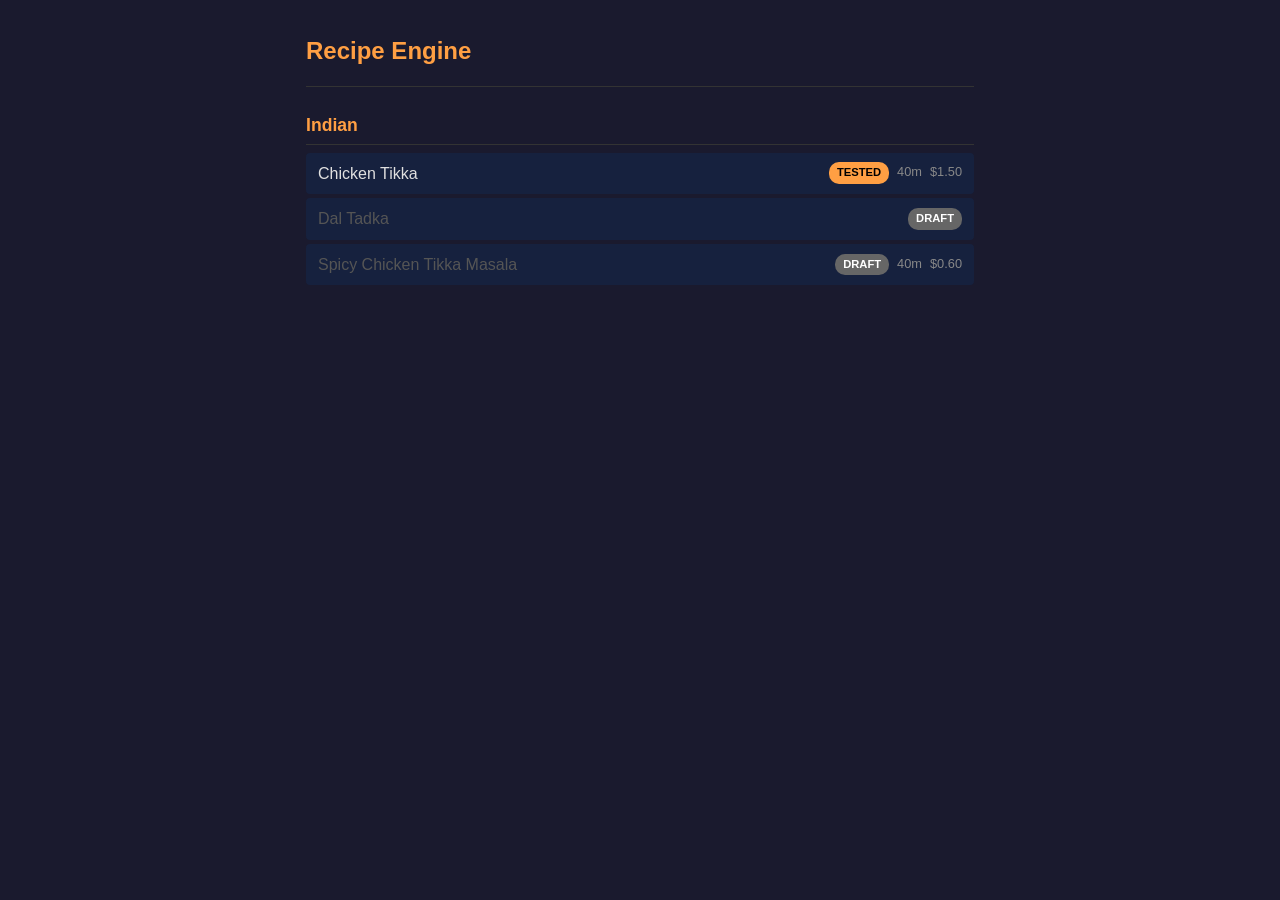
==== docs/index.html @ 2661ddcd "feat: generate initial HTML site with recipe pages Move markdown from docs/ to docs/recipes/, genera" ====
<!DOCTYPE html>
<html lang="en">
<head>
  <meta charset="UTF-8">
  <meta name="viewport" content="width=device-width, initial-scale=1">
  <title>Recipe Engine</title>
  <link rel="stylesheet" href="style.css">
</head>
<body>
  <div class="site-header">
    <h1>Recipe Engine</h1>
  </div>

  
  <div class="cuisine-group">
    <h2>Indian</h2>
    
    <div class="recipe-row">
      <a href="recipes/chicken-tikka.html">Chicken Tikka</a>
      <div class="recipe-meta">
        <span class="badge badge-tested">tested</span>
        
        <span>40m</span>
        
        
        <span>$1.50</span>
        
      </div>
    </div>
    
    <div class="recipe-row draft">
      <a href="recipes/dal-tadka.html">Dal Tadka</a>
      <div class="recipe-meta">
        <span class="badge badge-draft">draft</span>
        
        
      </div>
    </div>
    
    <div class="recipe-row draft">
      <a href="recipes/spicy-chicken-tikka-masala.html">Spicy Chicken Tikka Masala</a>
      <div class="recipe-meta">
        <span class="badge badge-draft">draft</span>
        
        <span>40m</span>
        
        
        <span>$0.60</span>
        
      </div>
    </div>
    
  </div>
  
</body>
</html>
---- docs/style.css ----
/* Recipe Engine — Dark theme, mobile-first */

:root {
  --bg: #1a1a2e;
  --bg-card: #16213e;
  --bg-hover: #0f3460;
  --text: #e0e0e0;
  --text-muted: #888;
  --text-dim: #555;
  --accent: #ff9f43;
  --green: #2ecc71;
  --orange: #ff9f43;
  --gray: #666;
  --border: #333;
}

* {
  margin: 0;
  padding: 0;
  box-sizing: border-box;
}

body {
  font-family: -apple-system, BlinkMacSystemFont, "Segoe UI", Roboto, Helvetica, Arial, sans-serif;
  background: var(--bg);
  color: var(--text);
  line-height: 1.6;
  padding: 16px;
  max-width: 700px;
  margin: 0 auto;
}

a {
  color: var(--accent);
  text-decoration: none;
}

a:hover {
  text-decoration: underline;
}

/* Header */
.site-header {
  padding: 16px 0;
  border-bottom: 1px solid var(--border);
  margin-bottom: 24px;
}

.site-header h1 {
  color: var(--accent);
  font-size: 1.5rem;
}

/* Cuisine group */
.cuisine-group {
  margin-bottom: 24px;
}

.cuisine-group h2 {
  color: var(--accent);
  font-size: 1.1rem;
  margin-bottom: 8px;
  padding-bottom: 4px;
  border-bottom: 1px solid var(--border);
}

/* Recipe list row */
.recipe-row {
  display: flex;
  justify-content: space-between;
  align-items: center;
  padding: 8px 12px;
  background: var(--bg-card);
  border-radius: 4px;
  margin-bottom: 4px;
}

.recipe-row:hover {
  background: var(--bg-hover);
}

.recipe-row a {
  color: var(--text);
  flex: 1;
}

.recipe-row.draft a {
  color: var(--text-dim);
}

.recipe-meta {
  display: flex;
  gap: 8px;
  font-size: 0.8rem;
  color: var(--text-muted);
  flex-shrink: 0;
}

/* Status badges */
.badge {
  display: inline-block;
  padding: 2px 8px;
  border-radius: 10px;
  font-size: 0.7rem;
  font-weight: bold;
  text-transform: uppercase;
}

.badge-staple {
  background: var(--green);
  color: #000;
}

.badge-tested {
  background: var(--orange);
  color: #000;
}

.badge-draft {
  background: var(--gray);
  color: #fff;
}

/* Recipe detail page */
.back-link {
  display: inline-block;
  margin-bottom: 16px;
  font-size: 0.9rem;
}

.recipe-title {
  color: var(--accent);
  font-size: 1.5rem;
  margin-bottom: 12px;
}

.recipe-badges {
  display: flex;
  flex-wrap: wrap;
  gap: 6px;
  margin-bottom: 16px;
}

.meta-badge {
  display: inline-block;
  padding: 2px 8px;
  border-radius: 10px;
  font-size: 0.75rem;
  background: var(--border);
}

/* Sections */
.section {
  margin-bottom: 24px;
}

.section h2 {
  color: var(--accent);
  font-size: 1rem;
  margin-bottom: 8px;
  text-transform: uppercase;
  letter-spacing: 0.05em;
}

/* Checkable ingredients */
.ingredient {
  display: flex;
  align-items: center;
  padding: 6px 0;
  cursor: pointer;
  user-select: none;
}

.ingredient input[type="checkbox"] {
  margin-right: 10px;
  accent-color: var(--accent);
  width: 18px;
  height: 18px;
  flex-shrink: 0;
}

.ingredient.checked label {
  text-decoration: line-through;
  color: var(--text-muted);
}

.ingredient label {
  cursor: pointer;
  font-size: 1rem;
}

/* Steps */
.steps {
  padding-left: 24px;
}

.steps li {
  margin-bottom: 8px;
  line-height: 1.5;
}

/* Storage */
.storage-info p {
  margin-bottom: 4px;
}

/* Notes */
.notes {
  background: var(--bg-card);
  padding: 12px;
  border-radius: 4px;
  border-left: 3px solid var(--accent);
  line-height: 1.5;
}
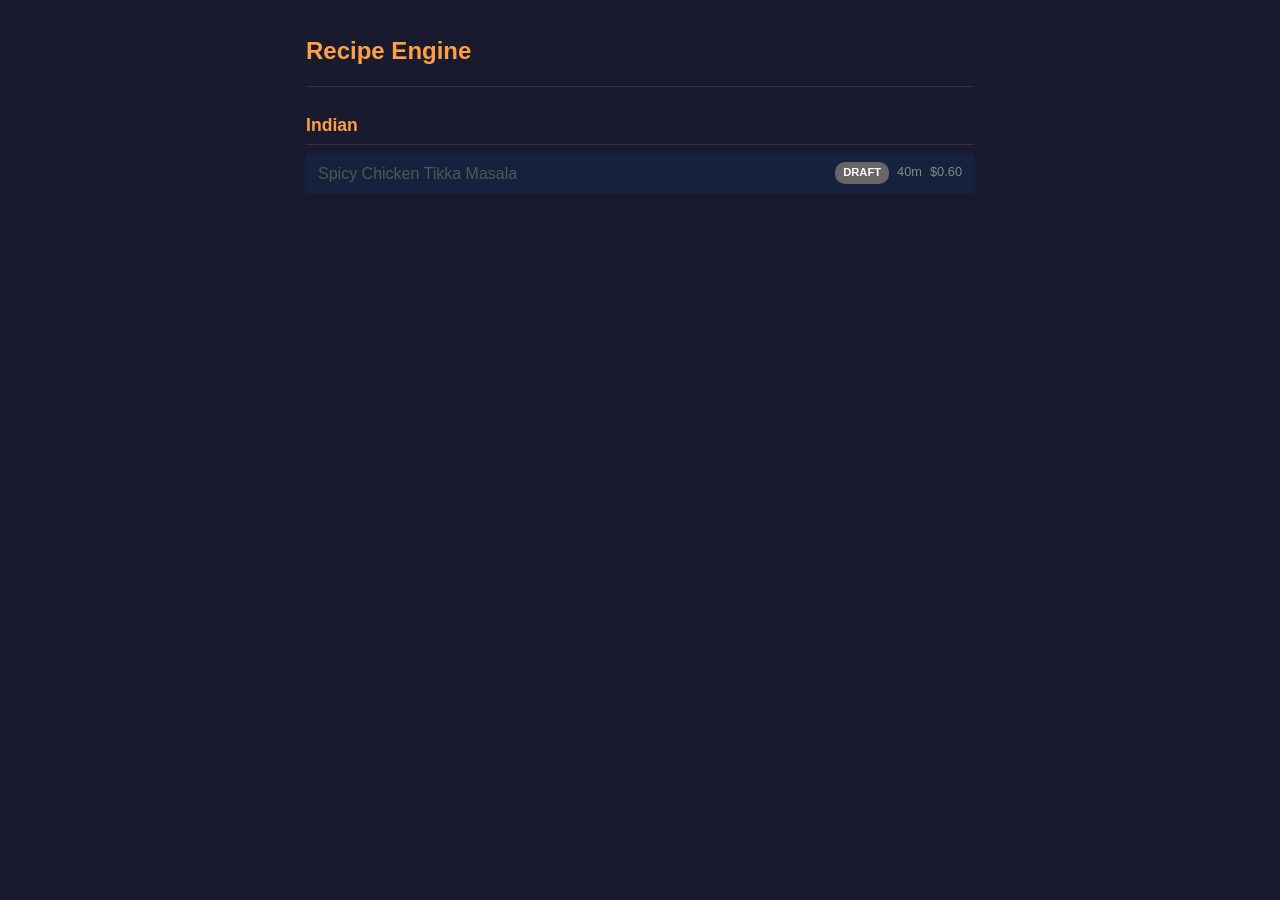
==== commit 54f5d246: "Update tikka masala with frozen spinach, remove sample recipes - Add Great Value frozen spinach (250" ====
--- a/docs/index.html
+++ b/docs/index.html
@@ -14,28 +14,6 @@
   
   <div class="cuisine-group">
     <h2>Indian</h2>
-    
-    <div class="recipe-row">
-      <a href="recipes/chicken-tikka.html">Chicken Tikka</a>
-      <div class="recipe-meta">
-        <span class="badge badge-tested">tested</span>
-        
-        <span>40m</span>
-        
-        
-        <span>$1.50</span>
-        
-      </div>
-    </div>
-    
-    <div class="recipe-row draft">
-      <a href="recipes/dal-tadka.html">Dal Tadka</a>
-      <div class="recipe-meta">
-        <span class="badge badge-draft">draft</span>
-        
-        
-      </div>
-    </div>
     
     <div class="recipe-row draft">
       <a href="recipes/spicy-chicken-tikka-masala.html">Spicy Chicken Tikka Masala</a>
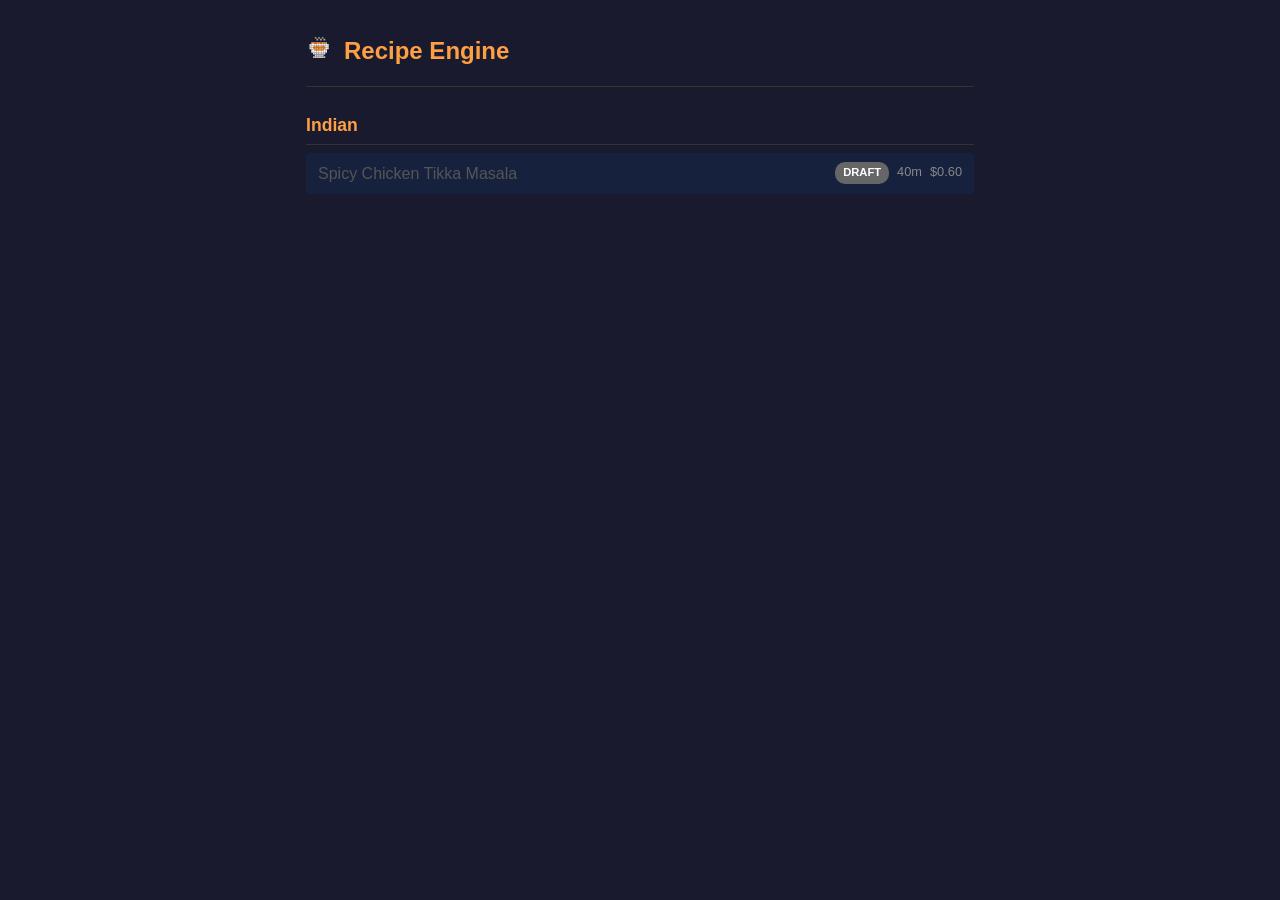
==== commit 7b1c9326: "Add 8-bit pixel art curry bowl favicon Minecraft-inspired pixel art bowl icon as SVG. Shows in brows" ====
--- a/docs/index.html
+++ b/docs/index.html
@@ -5,10 +5,11 @@
   <meta name="viewport" content="width=device-width, initial-scale=1">
   <title>Recipe Engine</title>
   <link rel="stylesheet" href="style.css">
+  <link rel="icon" href="favicon.svg" type="image/svg+xml">
 </head>
 <body>
   <div class="site-header">
-    <h1>Recipe Engine</h1>
+    <h1><img src="favicon.svg" alt="" class="site-icon"> Recipe Engine</h1>
   </div>
 
   
--- a/docs/style.css
+++ b/docs/style.css
@@ -49,6 +49,15 @@
 .site-header h1 {
   color: var(--accent);
   font-size: 1.5rem;
+  display: flex;
+  align-items: center;
+  gap: 10px;
+}
+
+.site-icon {
+  width: 28px;
+  height: 28px;
+  image-rendering: pixelated;
 }
 
 /* Cuisine group */
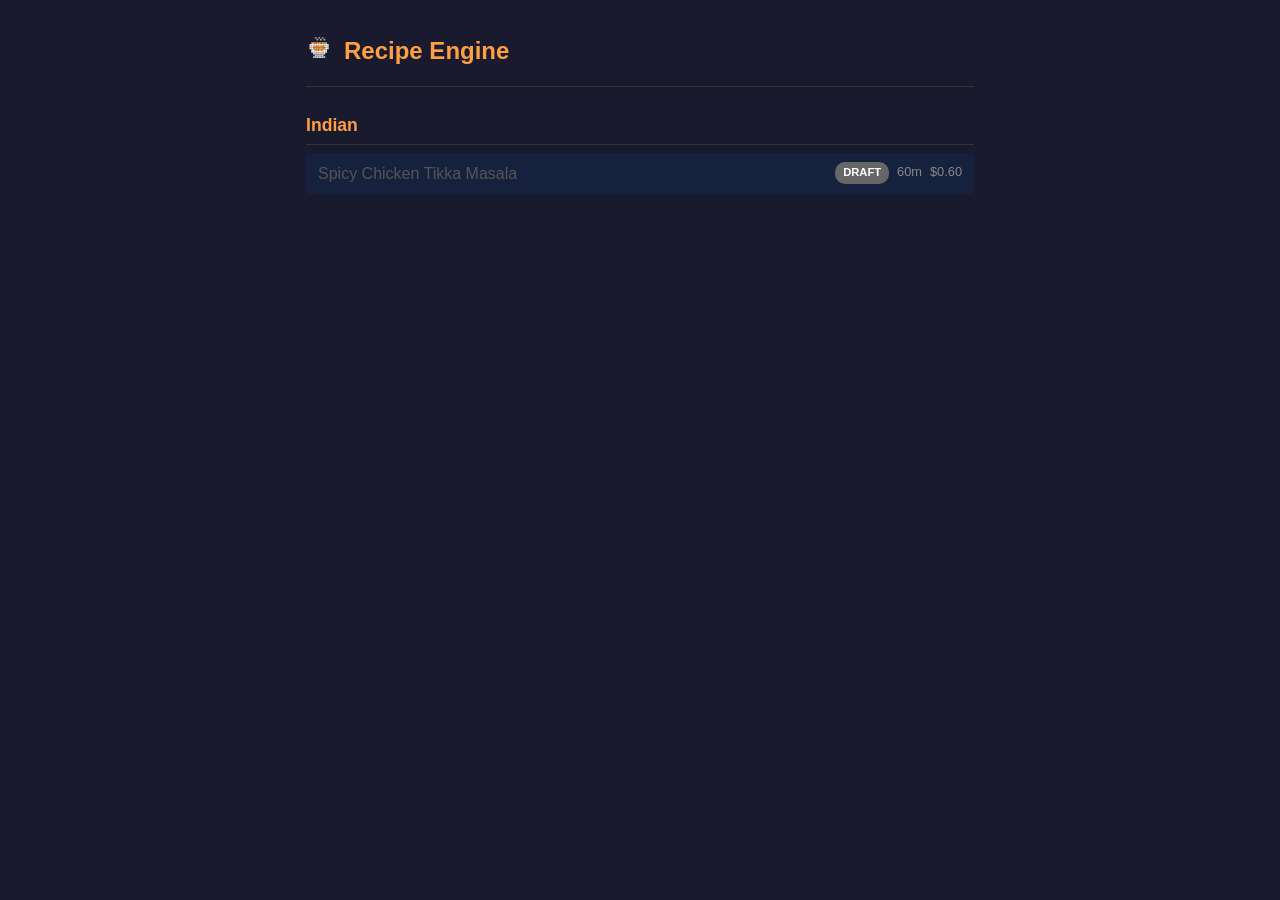
==== commit 81df211f: "Overhaul tikka masala using Indian cooking principles - Double onions (300g → 600g) for proper 2:1 o" ====
--- a/docs/index.html
+++ b/docs/index.html
@@ -21,7 +21,7 @@
       <div class="recipe-meta">
         <span class="badge badge-draft">draft</span>
         
-        <span>40m</span>
+        <span>60m</span>
         
         
         <span>$0.60</span>
